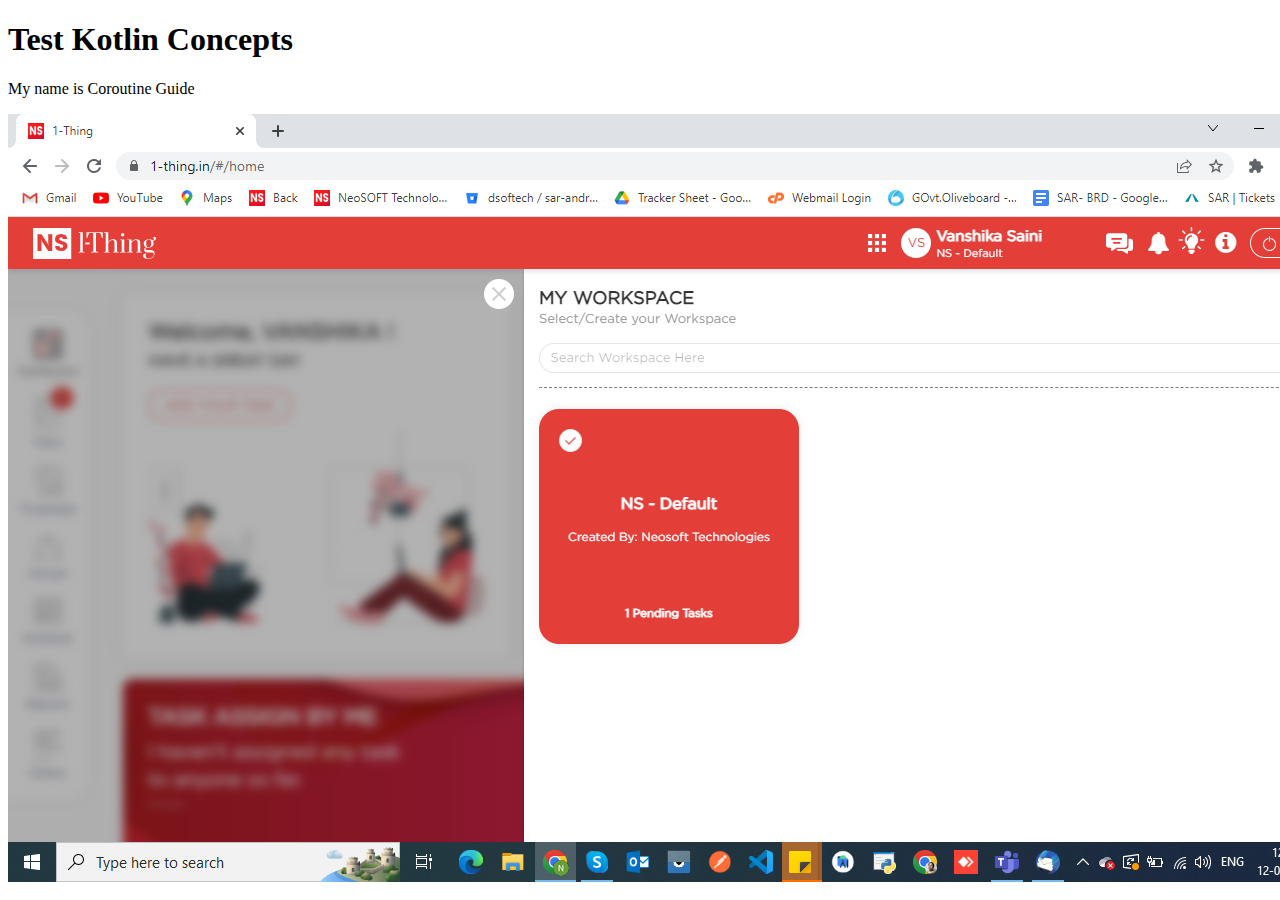
==== Index.html @ c1759751 "sec commit" ====
<!DOCTYPE html>
<html lang="en">
<head>
    <meta charset="UTF-8">
    <meta http-equiv="X-UA-Compatible" content="IE=edge">
    <meta name="viewport" content="width=device-width, initial-scale=1.0">
    <title>Vanshika Doc</title>
    <link rel="stylesheet" href="style.css">
</head>
<body>
    <h1>Test Kotlin Concepts</h1>
    <p>My name is Coroutine Guide</p>
    <img src="assets/images/Untitled1.png" alt="test image">
</body>
</html>
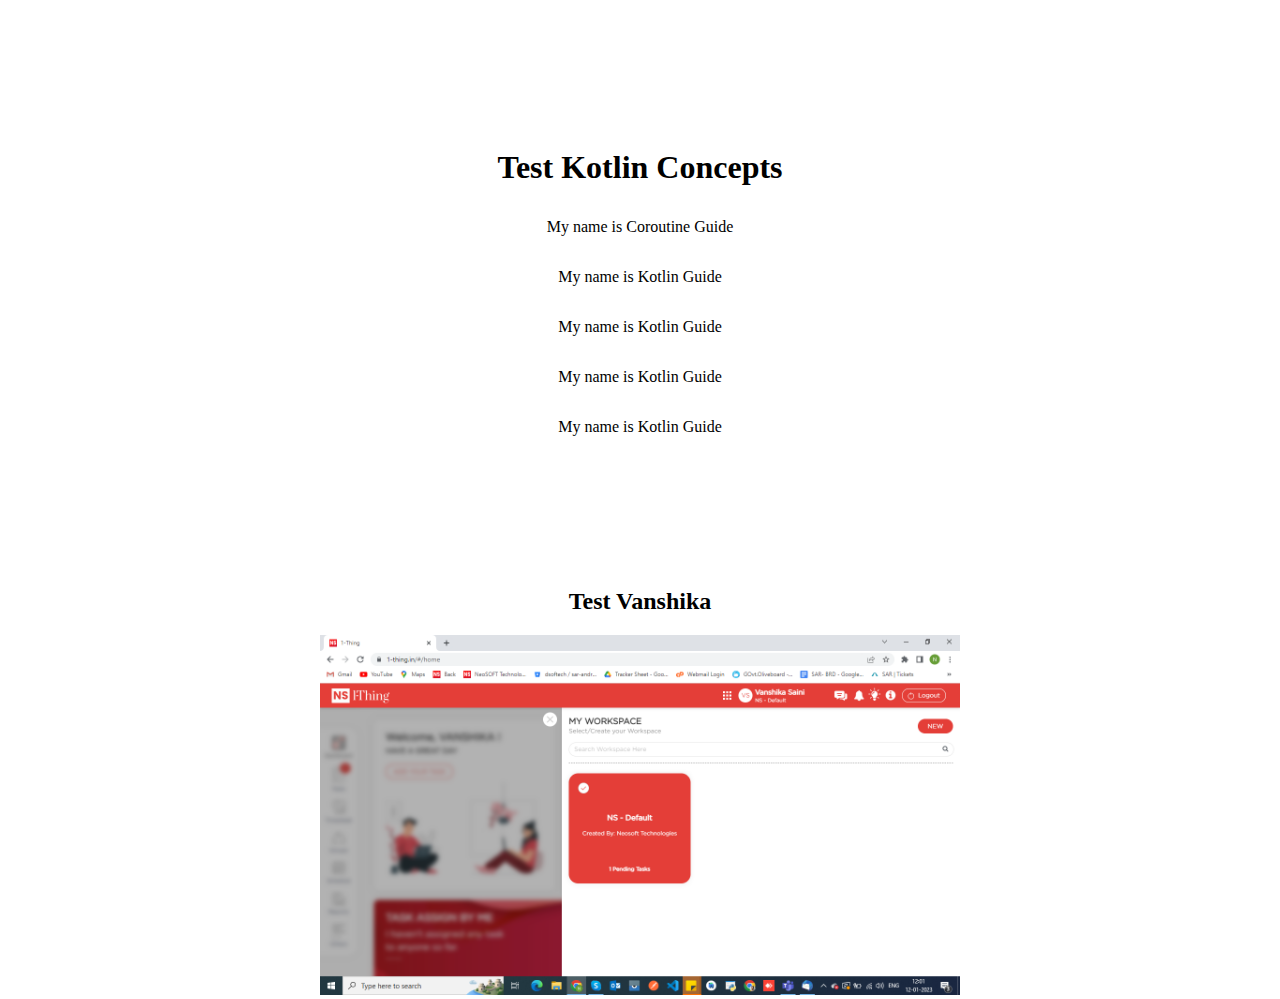
==== commit 0c4eb48d: "fourth commit" ====
--- a/Index.html
+++ b/Index.html
@@ -8,8 +8,13 @@
     <link rel="stylesheet" href="style.css">
 </head>
 <body>
-    <h1>Test Kotlin Concepts</h1>
+   <h1>Test Kotlin Concepts</h1>
     <p>My name is Coroutine Guide</p>
+    <p>My name is Kotlin Guide</p>
+    <p>My name is Kotlin Guide</p>
+    <p>My name is Kotlin Guide</p>
+    <p>My name is Kotlin Guide</p>
+    <h2>Test Vanshika </h2>
     <img src="assets/images/Untitled1.png" alt="test image">
 </body>
 </html>--- a/style.css
+++ b/style.css
@@ -0,0 +1,22 @@
+body{
+    margin: 0;
+    padding: 0;
+    text-align: center;
+}
+
+h1{
+    padding-top: 4em;
+}
+
+h2{
+    padding-top: 5em;
+}
+
+p{
+    margin: 2em 0;
+}
+
+img{
+    width: 40em;
+    max-width: 90%;
+}